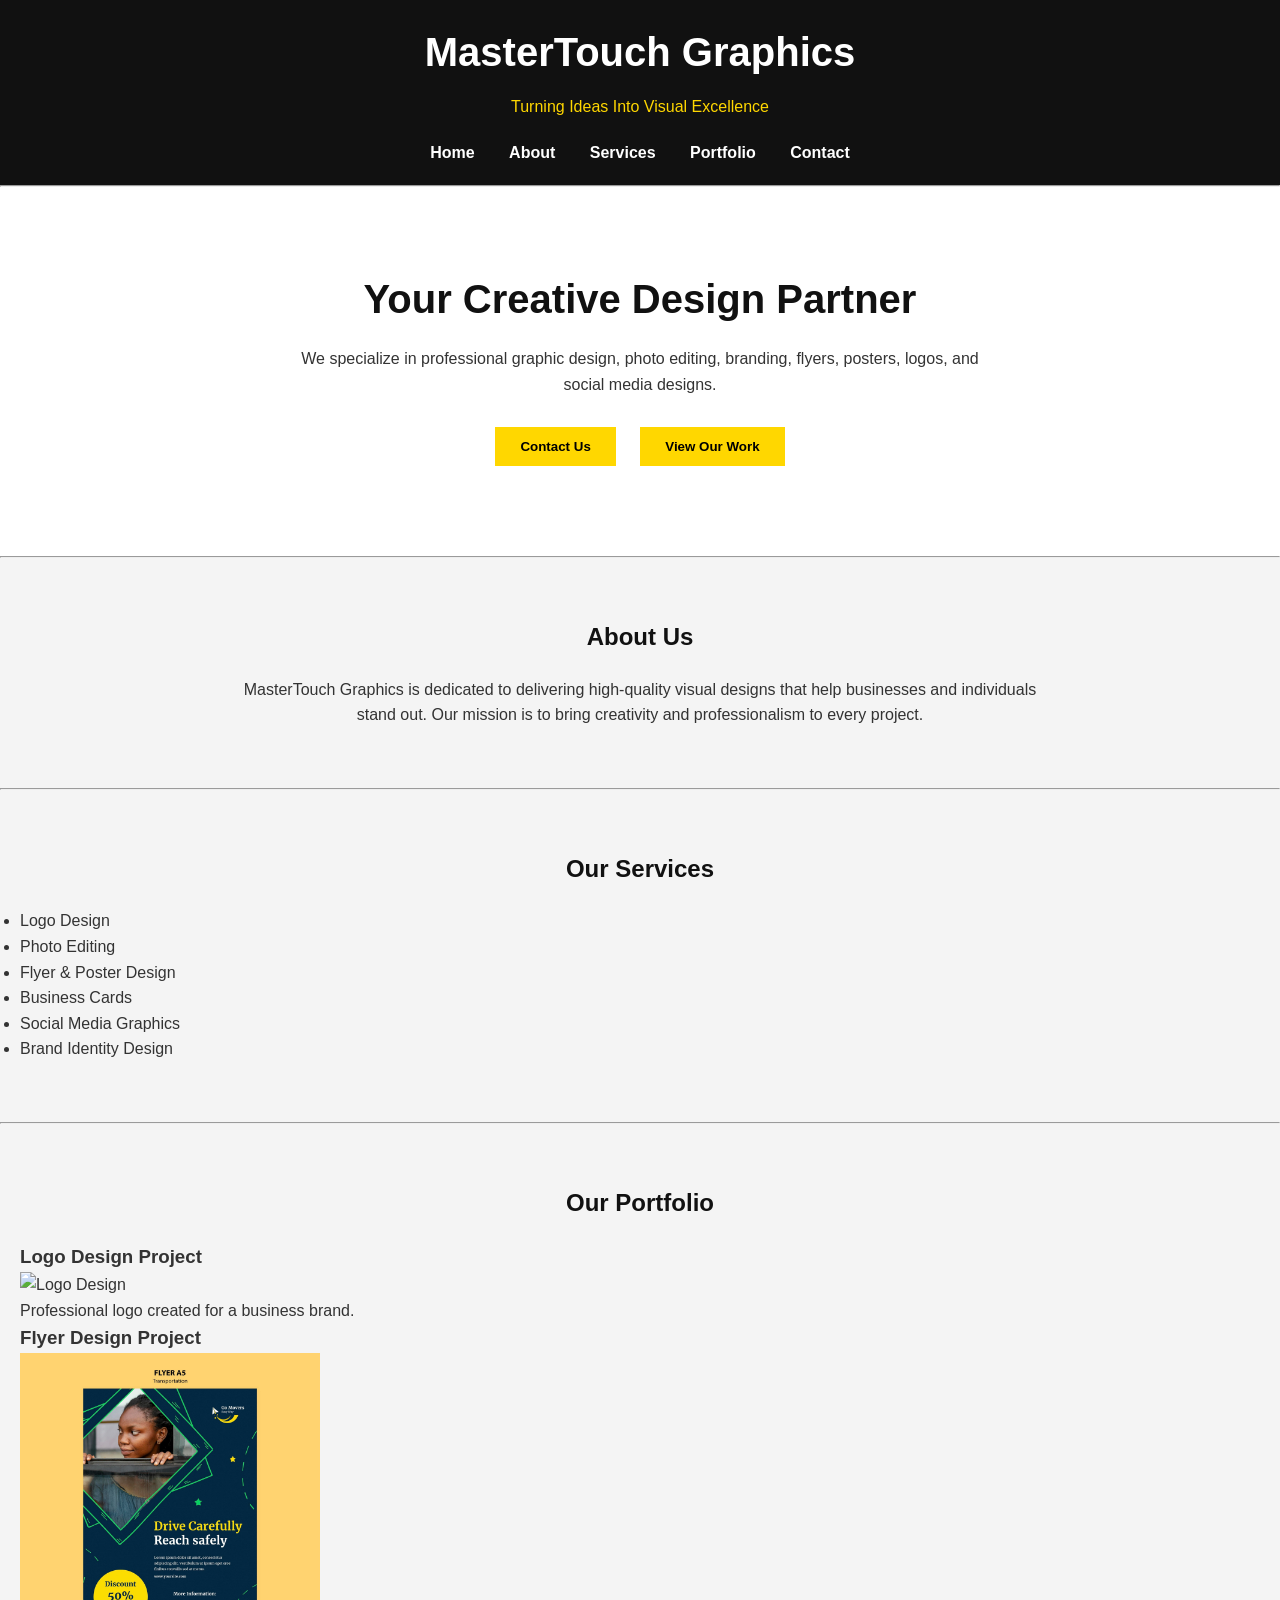
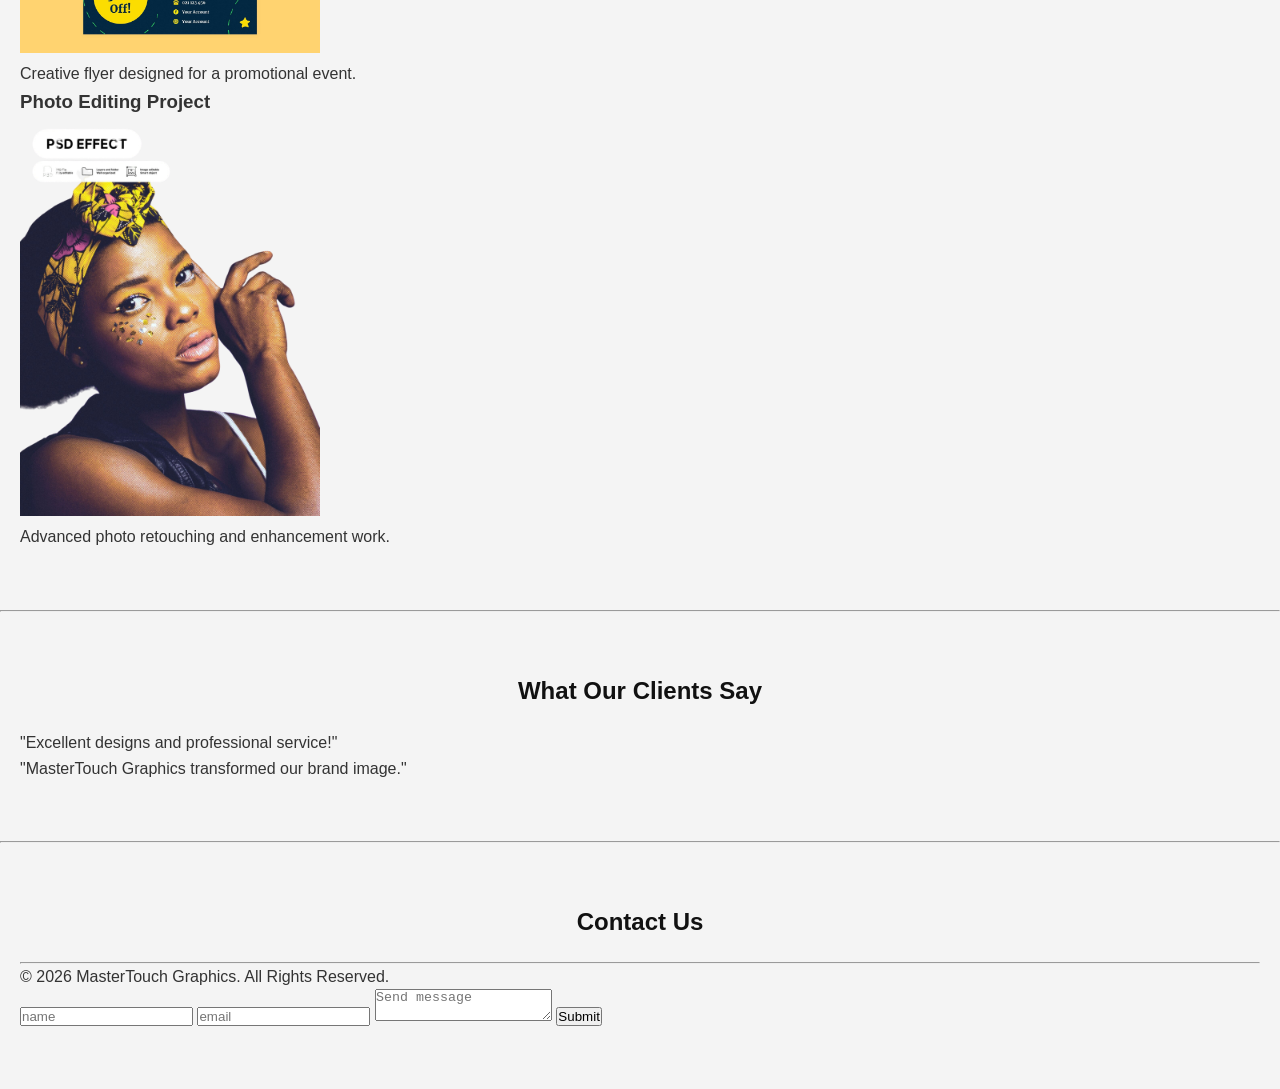
==== index.html @ 53d359db "index.html" ====
<!DOCTYPE html>
<html lang="en">
    <link rel="stylesheet" href="Master_Touch_Graphics.css">
<head>
    <meta charset="UTF-8">
    <meta name="viewport" content="width=device-width, initial-scale=1.0">
    <title>MasterTouch Graphics</title>
</head>
<body>

    <!-- Header -->
    <header>
        <h1>MasterTouch Graphics</h1>
        <p>Turning Ideas Into Visual Excellence</p>

        <nav>
            <a href="#home">Home</a>
            <a href="#about">About</a>
            <a href="#services">Services</a>
            <a href="#portfolio">Portfolio</a>
            <a href="#contact">Contact</a>
        </nav>
    </header>

    <hr>

    <!-- Hero Section -->
    <section id="home">
        <h2>Your Creative Design Partner</h2>
        <p>
            We specialize in professional graphic design, photo editing,
            branding, flyers, posters, logos, and social media designs.
        </p>

    
        <button>Contact Us</button>
        <button>View Our Work</button>
    </section>
    

    <hr>

    <!-- About Section -->
    <section id="about">
        <h2>About Us</h2>
        <p>
            MasterTouch Graphics is dedicated to delivering high-quality
            visual designs that help businesses and individuals stand out.
            Our mission is to bring creativity and professionalism to every project.
        </p>
    </section>

    <hr>

    <!-- Services Section -->
    <section id="services">
        <h2>Our Services</h2>

        <ul>
            <li>Logo Design</li>
            <li>Photo Editing</li>
            <li>Flyer & Poster Design</li>
            <li>Business Cards</li>
            <li>Social Media Graphics</li>
            <li>Brand Identity Design</li>
        </ul>
    </section>

    <hr>

    <!-- Portfolio Section -->
    <section id="portfolio">
        <h2>Our Portfolio</h2>

        <article>
            <h3>Logo Design Project</h3>
            <img src="logo2.jpg" alt="Logo Design" width="300">
            <p>Professional logo created for a business brand.</p>
        </article>

        <article>
            <h3>Flyer Design Project</h3>
            <img src="flyer2.png" alt="Flyer Design" width="300">
            <p>Creative flyer designed for a promotional event.</p>
        </article>

        <article>
            <h3>Photo Editing Project</h3>
            <img src="photo.png" alt="Photo Editing" width="300">
            <p>Advanced photo retouching and enhancement work.</p>
        </article>
    </section>

    <hr>

    <!-- Testimonials -->
    <section>
        <h2>What Our Clients Say</h2>

        <blockquote>
            "Excellent designs and professional service!"
        </blockquote>

        <blockquote>
            "MasterTouch Graphics transformed our brand image."
        </blockquote>
    </section>

    <hr>

    <!-- Contact Section -->
    <section id="contact">
        <h2>Contact Us</h2>
            

        <form>

    <hr>

    <!-- Footer -->
    <footer>
        <p>&copy; 2026 MasterTouch Graphics. All Rights Reserved.</p>
    </footer>
    <form action="https://api.web3forms.com/submit" method="POST">

    <input type="hidden" name="access_key" value="YOUR_ACCESS_KEY">

    <form action="https://api.web3forms.com/submit" method="POST">
  <input type="hidden" name="access_key" value="37ed46c5-91f5-4db4-b867-c4963daf4ec8">
  <input type="text" name="name"  placeholder="name">
  <input type="email" name="email" placeholder="email" required>
  <textarea name="message" placeholder="Send message" required></textarea>
  <button type="submit">Submit</button>
</form>

</form>

</body>
</html>
---- Master_Touch_Graphics.css ----
/* Reset */
*{
    margin: 0;
    padding: 0;
    box-sizing: border-box;
}

/* Body */
body{
    font-family: Arial, sans-serif;
    line-height: 1.6;
    background-color: #f4f4f4;
    color: #333;
}

/* Header */
header{
    background-color: #111;
    color: white;
    text-align: center;
    padding: 20px;
}

header h1{
    font-size: 40px;
}

header p{
    color: gold;
    margin-top: 10px;
}

/* Navigation */
nav{
    margin-top: 20px;
}

nav a{
    color: white;
    text-decoration: none;
    margin: 0 15px;
    font-weight: bold;
}

nav a:hover{
    color: gold;
}

/* Hero Section */
#home{
    text-align: center;
    padding: 80px 20px;
    background-color: white;
}

#home h2{
    font-size: 40px;
    margin-bottom: 15px;
}

#home p{
    max-width: 700px;
    margin: auto;
    margin-bottom: 20px;
}

#home button{
    padding: 12px 25px;
    margin: 10px;
    border: none;
    background-color: gold;
    color: black;
    font-weight: bold;
    cursor: pointer;
}

#home button:hover{
    background-color: #111;
    color: white;
}

/* Sections */
section{
    padding: 60px 20px;
}

section h2{
    text-align: center;
    margin-bottom: 20px;
    color: #111;
}

/* About */
#about p{
    max-width: 800px;
    margin: auto;
    text-align: center;
}

/* Services */
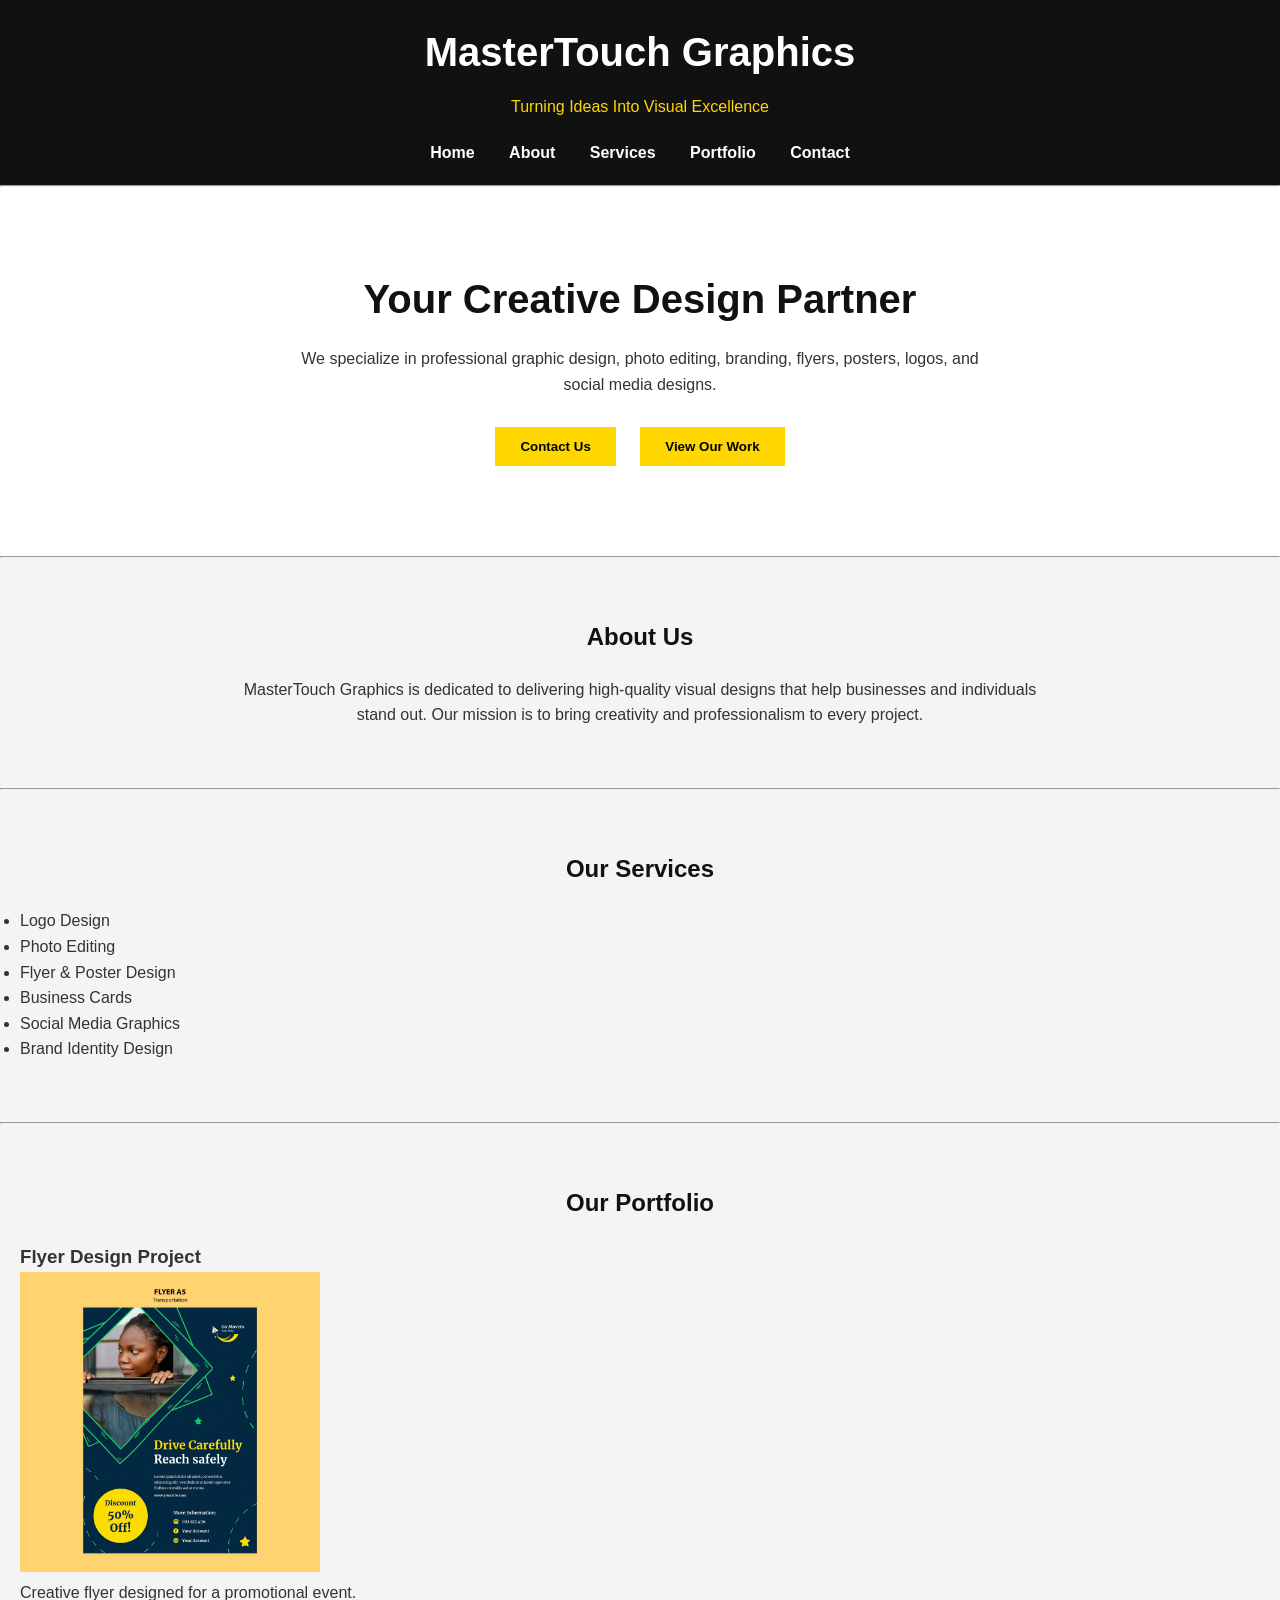
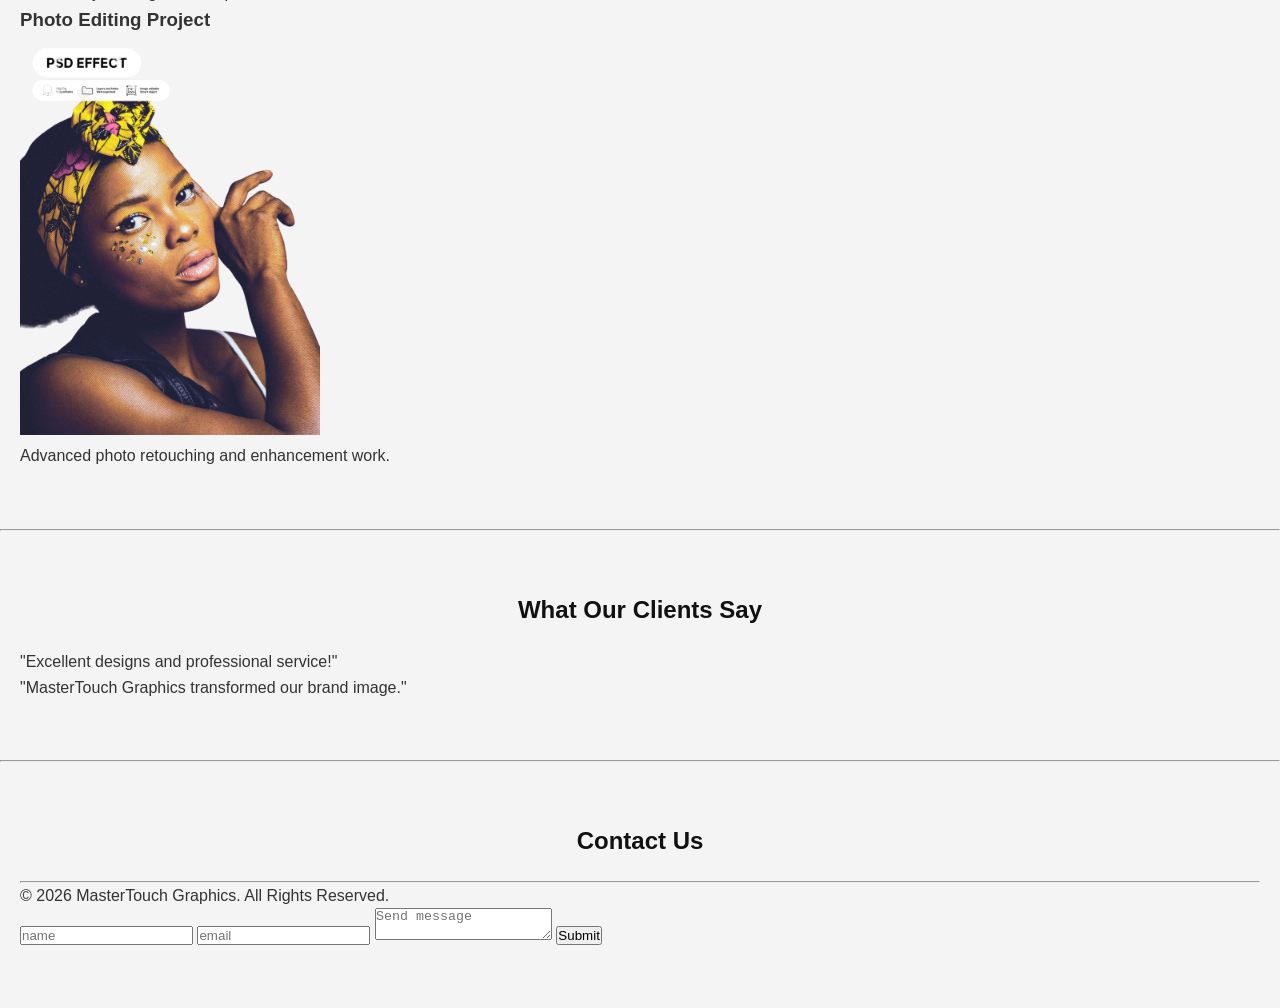
==== commit c9d8be2f: "Fix HTML structure and remove duplicate forms" ====
--- a/index.html
+++ b/index.html
@@ -72,11 +72,7 @@
     <section id="portfolio">
         <h2>Our Portfolio</h2>
 
-        <article>
-            <h3>Logo Design Project</h3>
-            <img src="logo2.jpg" alt="Logo Design" width="300">
-            <p>Professional logo created for a business brand.</p>
-        </article>
+        
 
         <article>
             <h3>Flyer Design Project</h3>
